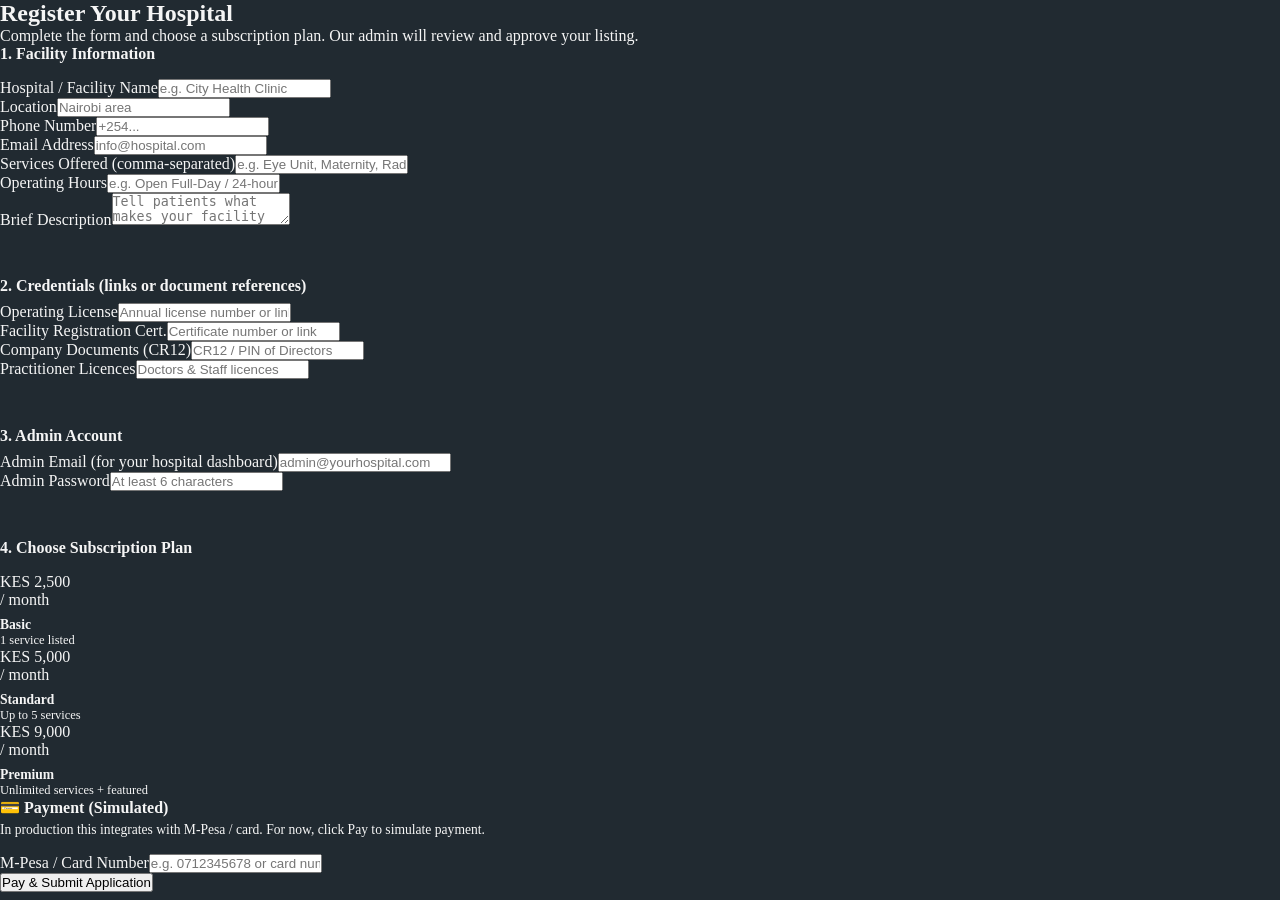
==== hospitalform.html @ 192b84f2 "accessed the hospital details" ====
<!doctype html>
<html lang="en">
  <head>
    <meta charset="UTF-8" />
    <meta name="viewport" content="width=device-width, initial-scale=1.0" />
    <title>Hospitalform -FirstAppoint</title>
    <link rel="stylesheet" href="hospitalform.css">
  </head>
  <body>
    <div class="page" id="page-register-hospital">
      <div class="form-wrap" style="max-width: 640px">
        <h2>Register Your Hospital</h2>
        <p class="sub">
          Complete the form and choose a subscription plan. Our admin will
          review and approve your listing.
        </p>
        <div id="regHospErr" class="error-msg" style="display: none"></div>
        <div
          id="regHospSuccess"
          style="display: none"
          class="success-msg"
        ></div>

        <div id="regHospForm">
          <h4 style="margin-bottom: 1rem; font-size: 1rem">
            1. Facility Information
          </h4>
          <div class="field">
            <label>Hospital / Facility Name</label
            ><input id="hName" placeholder="e.g. City Health Clinic" />
          </div>
          <div class="row2">
            <div class="field">
              <label>Location</label
              ><input id="hLocation" placeholder="Nairobi area" />
            </div>
            <div class="field">
              <label>Phone Number</label
              ><input id="hPhone" placeholder="+254..." />
            </div>
          </div>
          <div class="field">
            <label>Email Address</label
            ><input type="email" id="hEmail" placeholder="info@hospital.com" />
          </div>
          <div class="field">
            <label>Services Offered (comma-separated)</label
            ><input
              id="hServices"
              placeholder="e.g. Eye Unit, Maternity, Radiology"
            />
          </div>
          <div class="field">
            <label>Operating Hours</label
            ><input id="hHours" placeholder="e.g. Open Full-Day / 24-hours" />
          </div>
          <div class="field">
            <label>Brief Description</label
            ><textarea
              id="hDesc"
              placeholder="Tell patients what makes your facility special..."
            ></textarea>
          </div>

          <hr
            style="
              border: none;
              border-top: 1px solid var(--blue-light);
              margin: 1.5rem 0;
            "
          />
          <h4 style="margin-bottom: 0.5rem; font-size: 1rem">
            2. Credentials (links or document references)
          </h4>
          <div class="row2">
            <div class="field">
              <label>Operating License</label
              ><input
                id="hLicense"
                placeholder="Annual license number or link"
              />
            </div>
            <div class="field">
              <label>Facility Registration Cert.</label
              ><input id="hRegCert" placeholder="Certificate number or link" />
            </div>
          </div>
          <div class="row2">
            <div class="field">
              <label>Company Documents (CR12)</label
              ><input id="hCR12" placeholder="CR12 / PIN of Directors" />
            </div>
            <div class="field">
              <label>Practitioner Licences</label
              ><input id="hPractLic" placeholder="Doctors & Staff licences" />
            </div>
          </div>

          <hr
            style="
              border: none;
              border-top: 1px solid var(--blue-light);
              margin: 1.5rem 0;
            "
          />
          <h4 style="margin-bottom: 0.5rem; font-size: 1rem">
            3. Admin Account
          </h4>
          <div class="field">
            <label>Admin Email (for your hospital dashboard)</label
            ><input
              type="email"
              id="hAdminEmail"
              placeholder="admin@yourhospital.com"
            />
          </div>
          <div class="field">
            <label>Admin Password</label
            ><input
              type="password"
              id="hAdminPass"
              placeholder="At least 6 characters"
            />
          </div>

          <hr
            style="
              border: none;
              border-top: 1px solid var(--blue-light);
              margin: 1.5rem 0;
            "
          />
          <h4 style="margin-bottom: 1rem; font-size: 1rem">
            4. Choose Subscription Plan
          </h4>
          <div class="plan-options" id="planOptions">
            <div
              class="plan-card chosen"
              data-plan="basic"
              onclick="selectPlan(this)"
            >
              <div class="price">KES 2,500</div>
              <div class="period">/ month</div>
              <div
                style="font-size: 0.85rem; margin-top: 0.5rem; font-weight: 600"
              >
                Basic
              </div>
              <div style="font-size: 0.78rem; color: var(--mid)">
                1 service listed
              </div>
            </div>
            <div
              class="plan-card"
              data-plan="standard"
              onclick="selectPlan(this)"
            >
              <div class="price">KES 5,000</div>
              <div class="period">/ month</div>
              <div
                style="font-size: 0.85rem; margin-top: 0.5rem; font-weight: 600"
              >
                Standard
              </div>
              <div style="font-size: 0.78rem; color: var(--mid)">
                Up to 5 services
              </div>
            </div>
            <div
              class="plan-card"
              data-plan="premium"
              onclick="selectPlan(this)"
            >
              <div class="price">KES 9,000</div>
              <div class="period">/ month</div>
              <div
                style="font-size: 0.85rem; margin-top: 0.5rem; font-weight: 600"
              >
                Premium
              </div>
              <div style="font-size: 0.78rem; color: var(--mid)">
                Unlimited services + featured
              </div>
            </div>
          </div>

          <div class="payment-box">
            <h4>💳 Payment (Simulated)</h4>
            <p
              style="
                font-size: 0.85rem;
                color: var(--mid);
                margin: 0.3rem 0 1rem;
              "
            >
              In production this integrates with M-Pesa / card. For now, click
              Pay to simulate payment.
            </p>
            <div class="field">
              <label>M-Pesa / Card Number</label
              ><input
                id="hPayNum"
                placeholder="e.g. 0712345678 or card number"
              />
            </div>
            <button
              class="submit-btn"
              style="max-width: 220px; margin: 0 auto"
              onclick="submitHospitalReg()"
            >
              Pay & Submit Application
            </button>
          </div>
        </div>
      </div>
    </div>
  </body>
</html>
---- hospitalform.css ----
*{
    margin: 0;
    padding: 0;
    box-sizing: border-box;
}

body{
    background:  #212a31;
  color: whitesmoke;

}
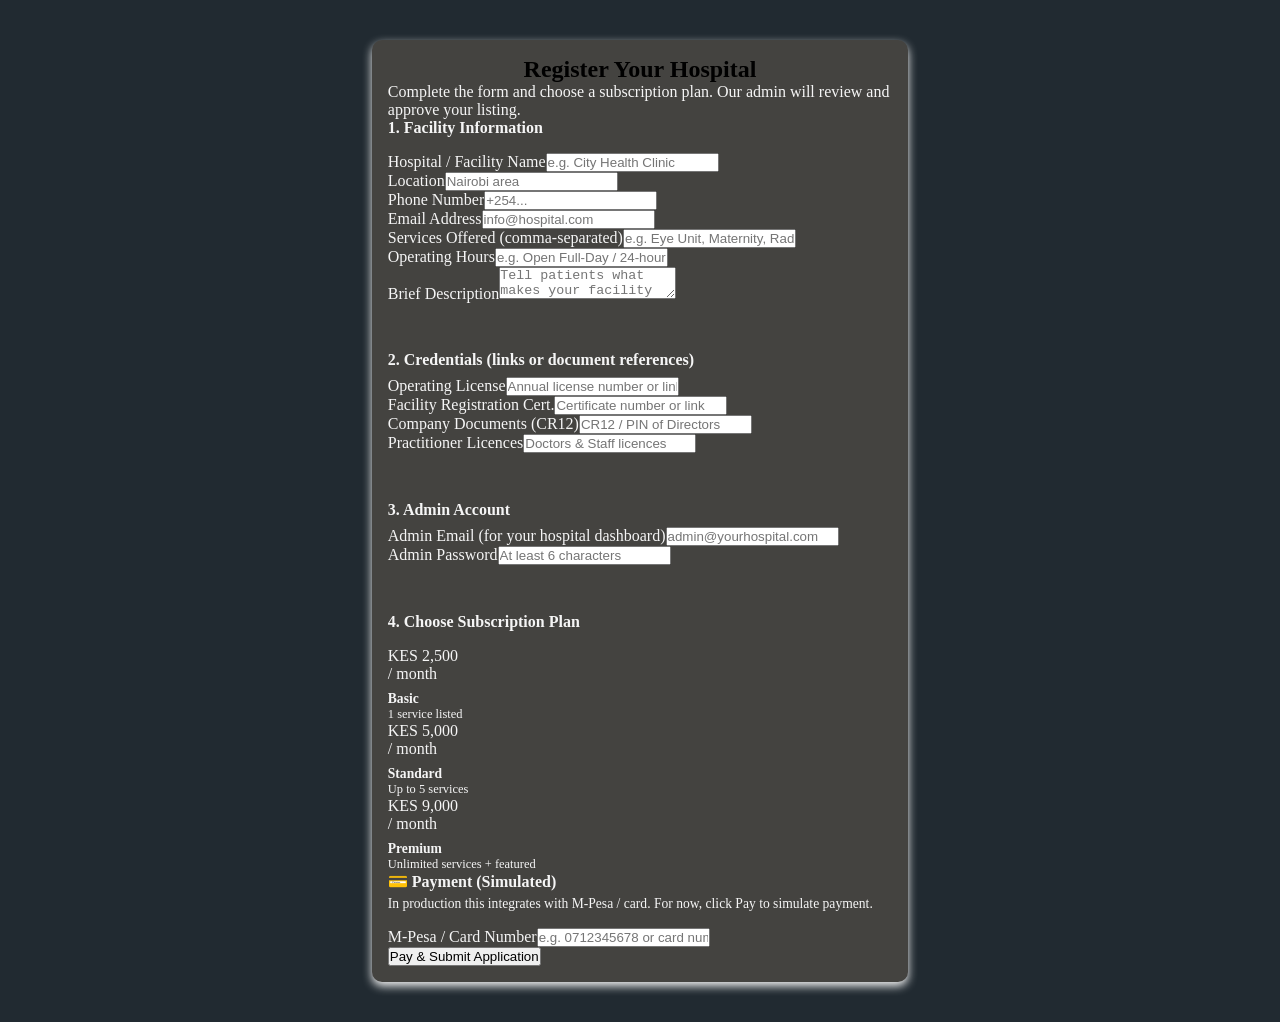
==== commit b0c28329: "updated patient's and hospital html" ====
--- a/hospitalform.html
+++ b/hospitalform.html
@@ -7,6 +7,7 @@
     <link rel="stylesheet" href="hospitalform.css">
   </head>
   <body>
+    <form >
     <div class="page" id="page-register-hospital">
       <div class="form-wrap" style="max-width: 640px">
         <h2>Register Your Hospital</h2>
@@ -214,5 +215,7 @@
         </div>
       </div>
     </div>
+    </form>
+    <script src="patient`s.js"></script>
   </body>
 </html>
--- a/hospitalform.css
+++ b/hospitalform.css
@@ -1,11 +1,34 @@
-*{
-    margin: 0;
-    padding: 0;
-    box-sizing: border-box;
+* {
+  margin: 0;
+  padding: 0;
+  box-sizing: border-box;
 }
 
-body{
-    background:  #212a31;
+body {
+  background: #212a31;
   color: whitesmoke;
+  justify-content: center;
+  align-items: center;
+  display: flex;
+  min-height: 100vh;
+  padding: 40px;
+  font-family:"playfair Display", serif ;
+  
+}
+.form {
+  background: orangered;
+  color: orange;
+}
+.page {
+  padding :1em;
+  width: 80%;
+  margin:0 auto;
+  background-color:rgb(68, 67, 64);
+  border-radius: 10px;
+  box-shadow: 0px 4px 10px;
 
 }
+h2{
+  color:black;
+  text-align: center;
+}
